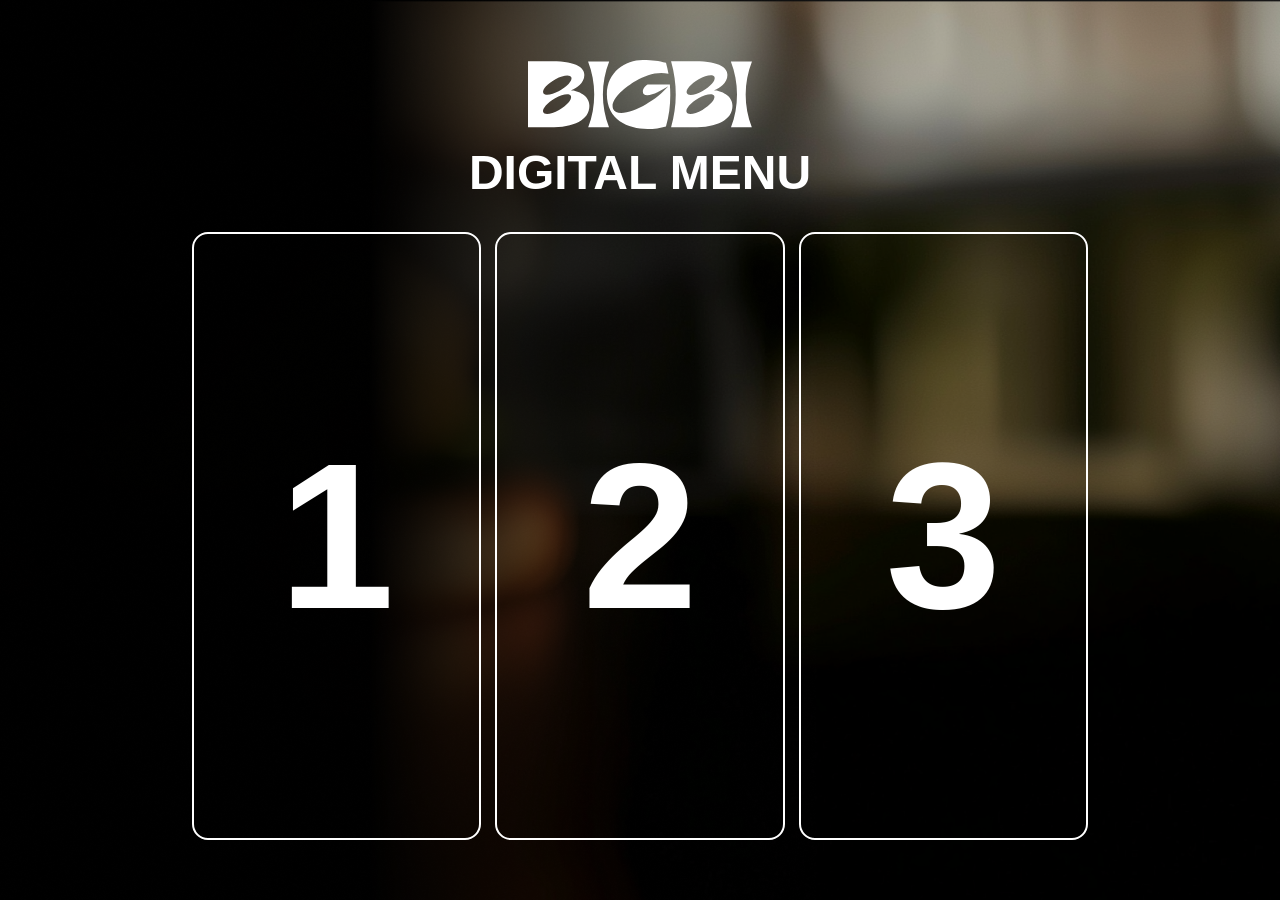
==== index.html @ c15633f3 "first commit" ====
<!DOCTYPE html>
<html lang="ru" dir="ltr">
  <head>
    <meta charset="utf-8">
    <meta name="viewport" content="width=device-width, initial-scale=1.0">
    <link rel="stylesheet" href="styles-intro.css">
  </head>
  <body>
    <div class="main-container">
      <div class="header">
        <img src="logo.svg" alt="Logo" class="logo">
        <div class="title">
          DIGITAL MENU
        </div>
      </div>

      <div class="theme-switcher">
        <div class="theme-circle default" data-theme="default" title="Dark"></div>
        <div class="theme-circle green" data-theme="green" title="Green"></div>
        <div class="theme-circle black" data-theme="black" title="Black"></div>
      </div>

      <div class="screens">
        <a href="1.html" class="screen_link">
          1
        </a>
        <a href="2.html" class="screen_link">
          2
        </a>
        <a href="3.html" class="screen_link">
          3
        </a>
      </div>
    </div>
  </body>
</html>
---- styles-intro.css ----
* {
  box-sizing: border-box;
  margin: 0;
  padding: 0;
}

body {
  font-family: 'Berlin Type', sans-serif;
  font-weight: bold;
  background-image: url("screens/bg.png");
}

.main-container {
  width: 70vw;
  height: 100vh;
  margin: 0 auto;
  padding: 1rem 0;
  display: flex;
  flex-direction: column;
  align-items: center;
  justify-content: center;
  color: #fff;
}

.header {
  width: 100%;
  display: flex;
  flex-direction: column;
  justify-content: space-between;
  align-items: center;
}

.logo {
  width: 14rem;
}

.title {
  margin-top: 1rem;
  font-size: 3rem;
}


.screens {
  width: 100%;
  height: 70%;
  margin-top: 2rem;
  display: flex;
  flex-direction: row;
  justify-content: space-between;
  gap: 14px;
}

.screen_link {
  width: 48%;
  height: 100%;
  display: block; /* Делает <a> блочным элементом */
  text-decoration: none; /* Убирает подчёркивание */
  color: inherit;

  height: 100%;
  display: flex;
  justify-content: center;
  align-items: center;
  font-size: 13rem;
  font-variation-settings: "wght" 1000, "wdth" 100;
  border: 2px solid #fff;
  border-radius: 1rem;
}

.screen_link:hover {
  color: #83CD00;
}



/* FONTS */
@font-face{
  font-family: 'Berlin Type';
  src: url('fonts/BerlinType-Regular.otf') format('otf');
}
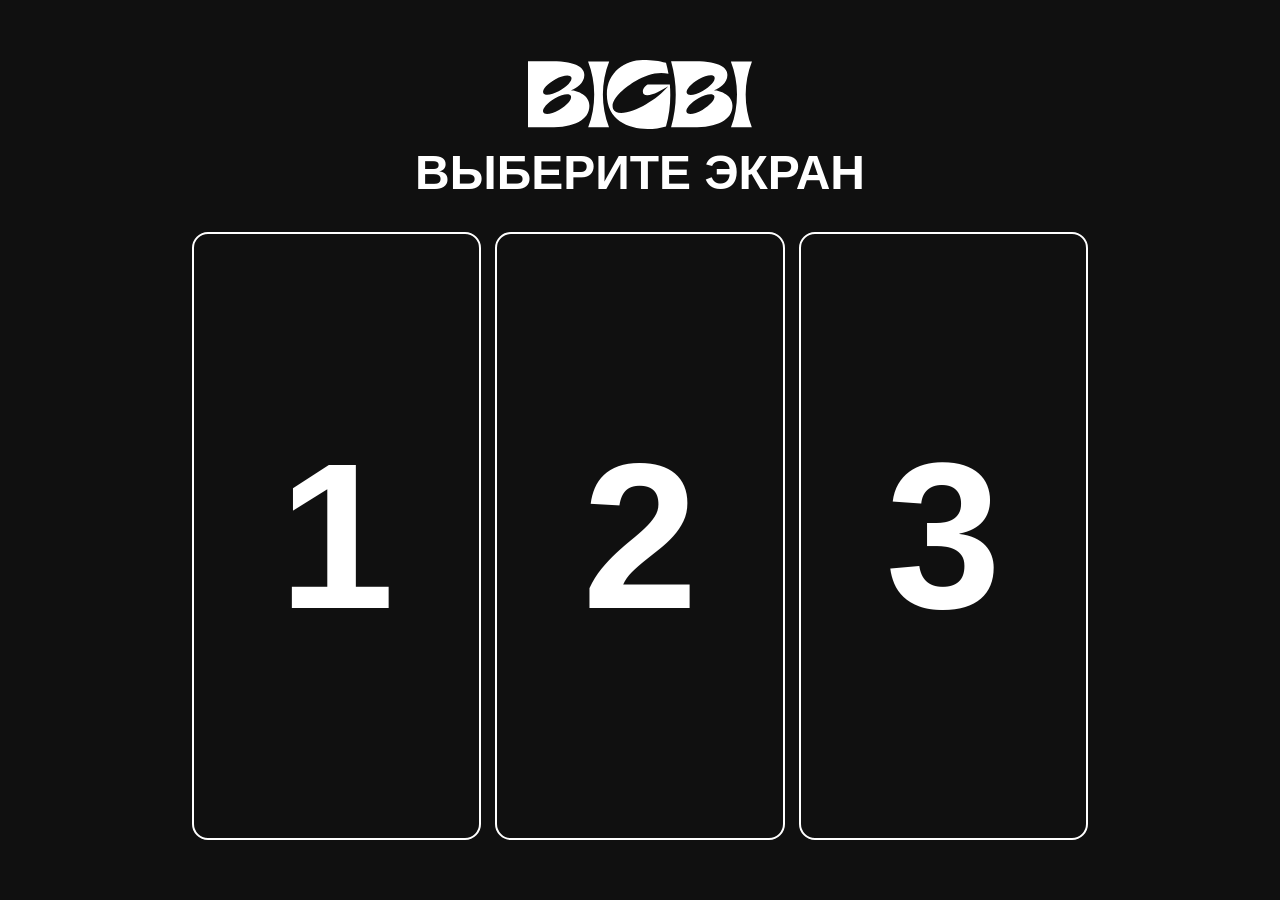
==== commit 26d6570c: "NEW DESIGN!!!" ====
--- a/index.html
+++ b/index.html
@@ -10,14 +10,8 @@
       <div class="header">
         <img src="logo.svg" alt="Logo" class="logo">
         <div class="title">
-          DIGITAL MENU
+          ВЫБЕРИТЕ ЭКРАН
         </div>
-      </div>
-
-      <div class="theme-switcher">
-        <div class="theme-circle default" data-theme="default" title="Dark"></div>
-        <div class="theme-circle green" data-theme="green" title="Green"></div>
-        <div class="theme-circle black" data-theme="black" title="Black"></div>
       </div>
 
       <div class="screens">
--- a/styles-intro.css
+++ b/styles-intro.css
@@ -7,7 +7,7 @@
 body {
   font-family: 'Berlin Type', sans-serif;
   font-weight: bold;
-  background-image: url("screens/bg.png");
+  background: #101010;
 }
 
 .main-container {
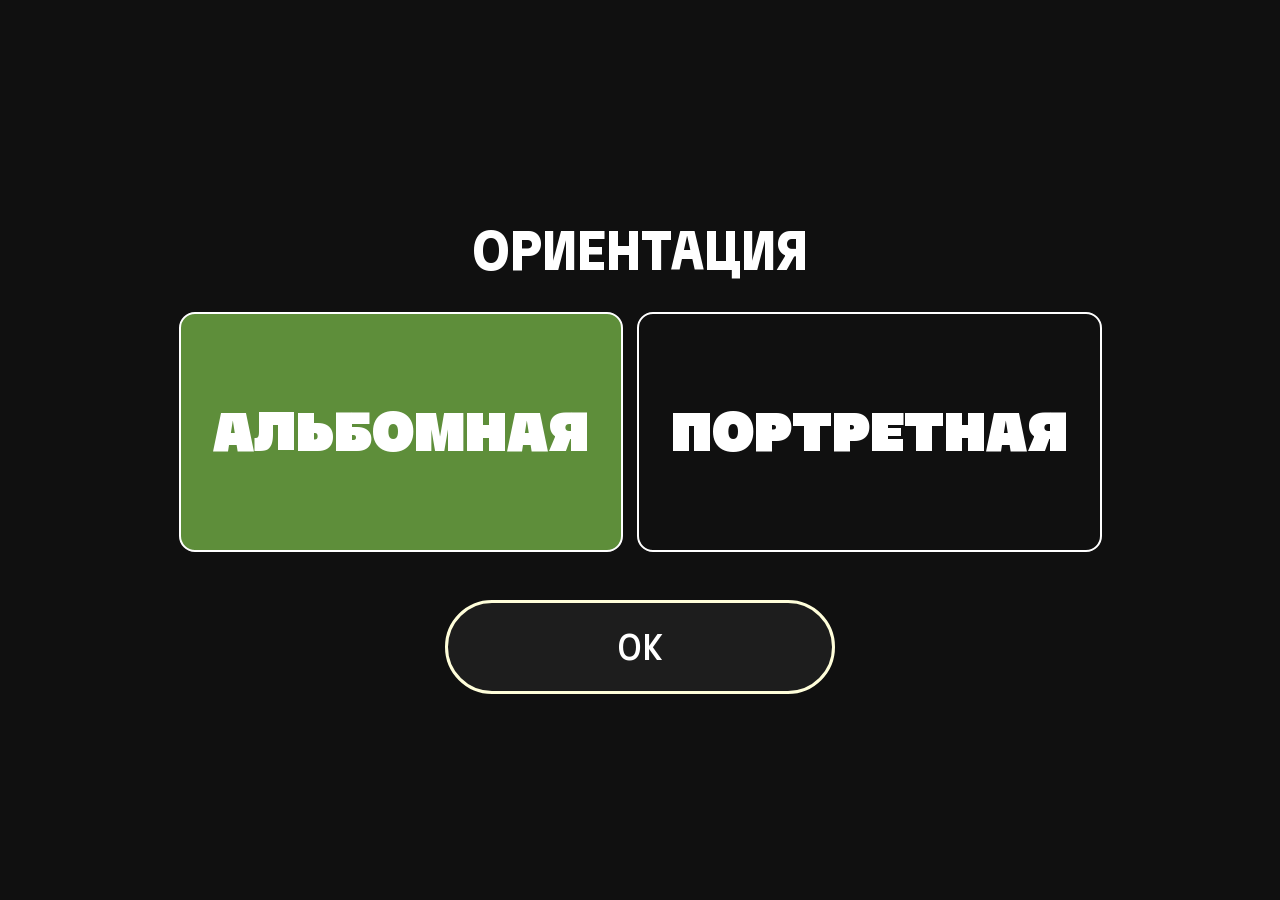
==== commit fd6f6ae3: "add orientation" ====
--- a/index.html
+++ b/index.html
@@ -8,23 +8,42 @@
   <body>
     <div class="main-container">
       <div class="header">
-        <img src="logo.svg" alt="Logo" class="logo">
         <div class="title">
-          ВЫБЕРИТЕ ЭКРАН
+          ОРИЕНТАЦИЯ
         </div>
       </div>
 
-      <div class="screens">
-        <a href="1.html" class="screen_link">
-          1
-        </a>
-        <a href="2.html" class="screen_link">
-          2
-        </a>
-        <a href="3.html" class="screen_link">
-          3
-        </a>
+      <div class="orientation-menu">
+        <label>
+          <input type="radio" name="orientation" value="landscape" checked>
+          АЛЬБОМНАЯ
+        </label>
+
+        <label>
+          <input type="radio" name="orientation" value="portrait">
+          ПОРТРЕТНАЯ
+        </label>
       </div>
+      <button id="saveOrientationBtn">OK</button>
     </div>
+
+    <script>
+      const savedOrientation =
+        localStorage.getItem('menuOrientation') || 'landscape';
+
+      document.querySelector(
+        `input[name="orientation"][value="${savedOrientation}"]`
+      ).checked = true;
+
+      document.getElementById('saveOrientationBtn').addEventListener('click', () => {
+        const selected = document.querySelector(
+            'input[name="orientation"]:checked'
+        );
+
+        localStorage.setItem('menuOrientation', selected.value);
+
+        window.location.href = 'screen.html';
+      });
+    </script>
   </body>
 </html>
--- a/styles-intro.css
+++ b/styles-intro.css
@@ -5,8 +5,8 @@
 }
 
 body {
-  font-family: 'Berlin Type', sans-serif;
-  font-weight: bold;
+  font-family: 'Martian Grotesk', sans-serif;
+  font-variation-settings: "wght" 800, "wdth" 80;
   background: #101010;
 }
 
@@ -73,8 +73,71 @@
 
 
 
+
+/* Orientation Menu*/
+.orientation-menu {
+  margin-top: 2rem;
+  display: flex;
+  flex-direction: row;
+  justify-content: space-between;
+  gap: 14px;
+}
+
+#saveOrientationBtn {
+  display: block;
+  padding: 25px 170px;
+  margin: 3rem auto 0;
+  border: 3px solid #FFFEDA;
+  border-radius: 100px;
+  background: #1d1d1d;
+  color: #fff;
+  font-family: 'Martian Grotesk', sans-serif;
+  font-variation-settings: "wght" 500, "wdth" 80;
+  font-size: 2rem;
+  cursor: pointer;
+}
+
+#saveOrientationBtn:hover {
+  background: rgba(127, 196, 76, 0.3);
+  border: 3px solid #C1FC94;
+}
+
+#saveOrientationBtn:active {
+  background: rgba(127, 196, 76, 0.7);
+  border: 3px solid #C1FC94;
+}
+
+.orientation-menu label {
+    height: 15rem;
+    display: inline-flex;
+    align-items: center;
+    padding: 0 2rem;
+    color: #fff;
+    font-family: 'Martian Grotesk', sans-serif;
+
+    font-size: 3rem;
+    cursor: pointer;
+
+    font-variation-settings: "wght" 1000, "wdth" 100;
+    border: 2px solid #fff;
+    border-radius: 1rem;
+}
+
+/* Скрываем стандартный radio */
+.orientation-menu input[type="radio"] {
+    position: absolute;
+    opacity: 0;
+    pointer-events: none;
+}
+
+/* Выбранная кнопка */
+.orientation-menu label:has(input[type="radio"]:checked) {
+  background: rgba(127, 196, 76, 0.7);
+}
+
+
 /* FONTS */
 @font-face{
-  font-family: 'Berlin Type';
-  src: url('fonts/BerlinType-Regular.otf') format('otf');
+  font-family: 'Martian Grotesk';
+  src: url('fonts/MartianGrotesk-VFVF.woff2') format('woff2');
 }
